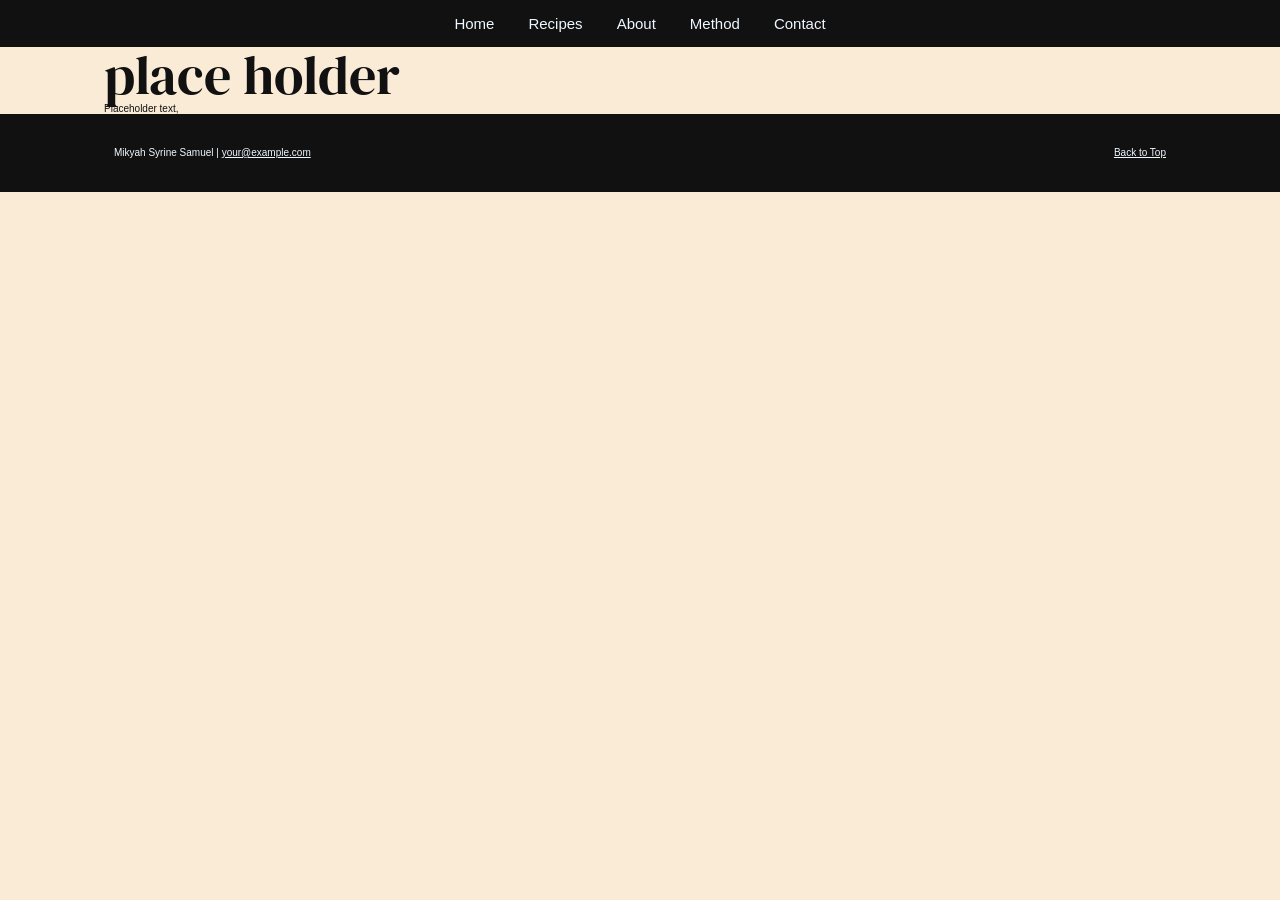
==== Recipes/bbq-chicken.html @ 63319f1f "index" ====
<!DOCTYPE html>
<html lang="en">
<head>
    <meta charset="UTF-8">
    <meta name="viewport" content="width=device-width, initial-scale=1.0">
    <title>Document</title>
    <link rel="preconnect" href="https://fonts.googleapis.com">
<link rel="preconnect" href="https://fonts.gstatic.com" crossorigin>
<link href="https://fonts.googleapis.com/css2?family=DM+Serif+Display:ital@0;1&display=swap" rel="stylesheet">
    
<link rel="stylesheet" href="../css/style.css">

</head>
<body id="top">
    
    <nav class="site-nav">
        <ul>
            <li>
                <a href="../index.html">Home</a>
            </li>

            <li>
                <a href="#recipes">Recipes</a>
            </li>

            <li>
                <a href="#about">About</a>
            </li>

            <li>
                <a href="#method">Method</a>
            </li>

            <li>
                <a href="mailto;email@example.com">Contact</a>
            </li>
        </ul>
    </nav>

    <main>
        <h1>place holder</h1>
        <p>Placeholder text,</p>
    </main>

    <footer class="site-footer">
        <div class="inner">
            <p>Mikyah Syrine Samuel | <a href="mailto;your@example.com">your@example.com</a></p>
            <p class="right"><a href="#top">Back to Top</a></p>
        </div>
    </footer>

</body>
</html>
---- css/style.css ----
* {
    box-sizing: border-box;
    padding: 0px;
    margin: 0px;
}

body {
    background-color: antiquewhite;
    color: #111111;
    font-family: Arial, Helvetica, sans-serif;
    font-size: 10px;
    line-height: 1.00;
}

h1, h2, h3 {
    font-family: "DM Serif Display", Georgia, 'Times New Roman', Times, serif; 
    font-weight: 400;
}

.site-nav {
    background-color: #111111;
}

.site-nav ul {
    list-style: none;
    display: grid;
    grid-template: auto / auto auto auto auto auto;
    gap: 34px;
    width: max-content;
    margin: 0px auto;
    padding: 16px 24px;
}

.site-nav a {
    color: aliceblue;
    text-decoration: none;
    font-size: 15px;
}

main {
    max-width: 1120px;
    margin: 0px auto;
    padding: 0px 24px;
}

.site-footer {
    background-color: #111111;
    color: aliceblue;
}

.site-footer .inner {
    display: grid;
    grid-template: auto / 1fr 1fr;
    max-width: 1120px;
    margin: 0px auto;
    padding: 34px;
}

.site-footer a {
    color: aliceblue;
}

.site-footer .right {
    text-align: right;
}

.hero {
    display: grid;
    grid-template: auto / 1fr 1fr;
    gap: 28px;
    padding: 54px 0;
}

.hero img {
    width: 100%;
    height: 380px;
    object-fit: cover;
}

h1 {
    font-size: 54px;
    line-height: 1.05;
}

.eyebrow {
    font-size: 13px;
    letter-spacing: 0.18em;
    text-transform: uppercase;
    color: #1B858F;
    margin-bottom: 10px;
}

.lede {
    font-size: 20px;
    color: #6B6560;
}

.button {
    display: inline-block;
    margin-top: 12px;
    background: #1B858F;
    color: aliceblue;
    text-decoration: none;
    padding: 13px 22px;
    font-size: 15px;
    text-transform: uppercase;
}

.section-head {
    border-top: 1px solid #EFE9DF;
    padding: 34px 0 24px;
}

.section-head p {
    max-width: 68ch;
}

.cards {
    display: grid;
    grid-template: auto / 1fr 1fr 1fr;
    gap: 28px;
    padding-bottom: 60px;
}

.card img {
    width: 100%;
    height: 230px;
    object-fit: cover;
}

.card p {
    font-size: 16px;
    color: #6B6560;
}
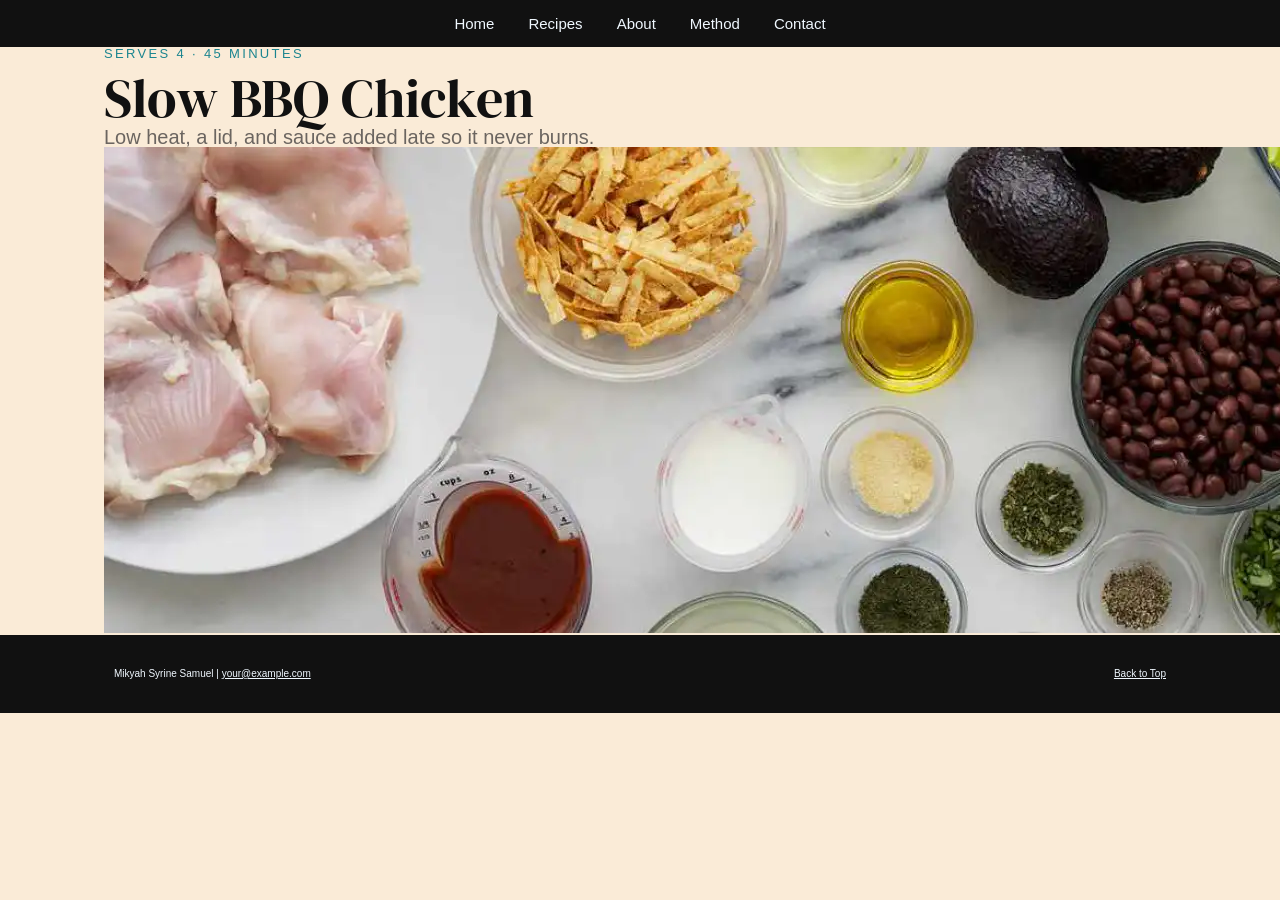
==== commit b49374ec: "a whole bunch of stuff" ====
--- a/Recipes/bbq-chicken.html
+++ b/Recipes/bbq-chicken.html
@@ -12,7 +12,7 @@
 
 </head>
 <body id="top">
-    
+
     <nav class="site-nav">
         <ul>
             <li>
@@ -20,11 +20,11 @@
             </li>
 
             <li>
-                <a href="#recipes">Recipes</a>
+                <a href="../index.html#cards">Recipes</a>
             </li>
 
             <li>
-                <a href="#about">About</a>
+                <a href="../index.html#about">About</a>
             </li>
 
             <li>
@@ -38,8 +38,12 @@
     </nav>
 
     <main>
-        <h1>place holder</h1>
-        <p>Placeholder text,</p>
+        <header class="recipe-herp">
+            <p class="eyebrow">Serves 4 &middot; 45 minutes</p>
+            <h1>Slow BBQ Chicken</h1>
+            <p class="lede">Low heat, a lid, and sauce added late so it never burns.</p>
+            <img src="../images/bbq-chicken-banner.jpg" alt="A tray of BBQ Chicken">
+        </header>
     </main>
 
     <footer class="site-footer">
--- a/css/style.css
+++ b/css/style.css
@@ -133,3 +133,13 @@
     color: #6B6560;
 }
 
+.recipe-hero {
+    padding: 46px 0 34px;
+}
+
+.recipe-hero img {
+    width: 100%;
+    height: 420px;
+    object-fit: cover;
+    margin-top: 24px;
+}
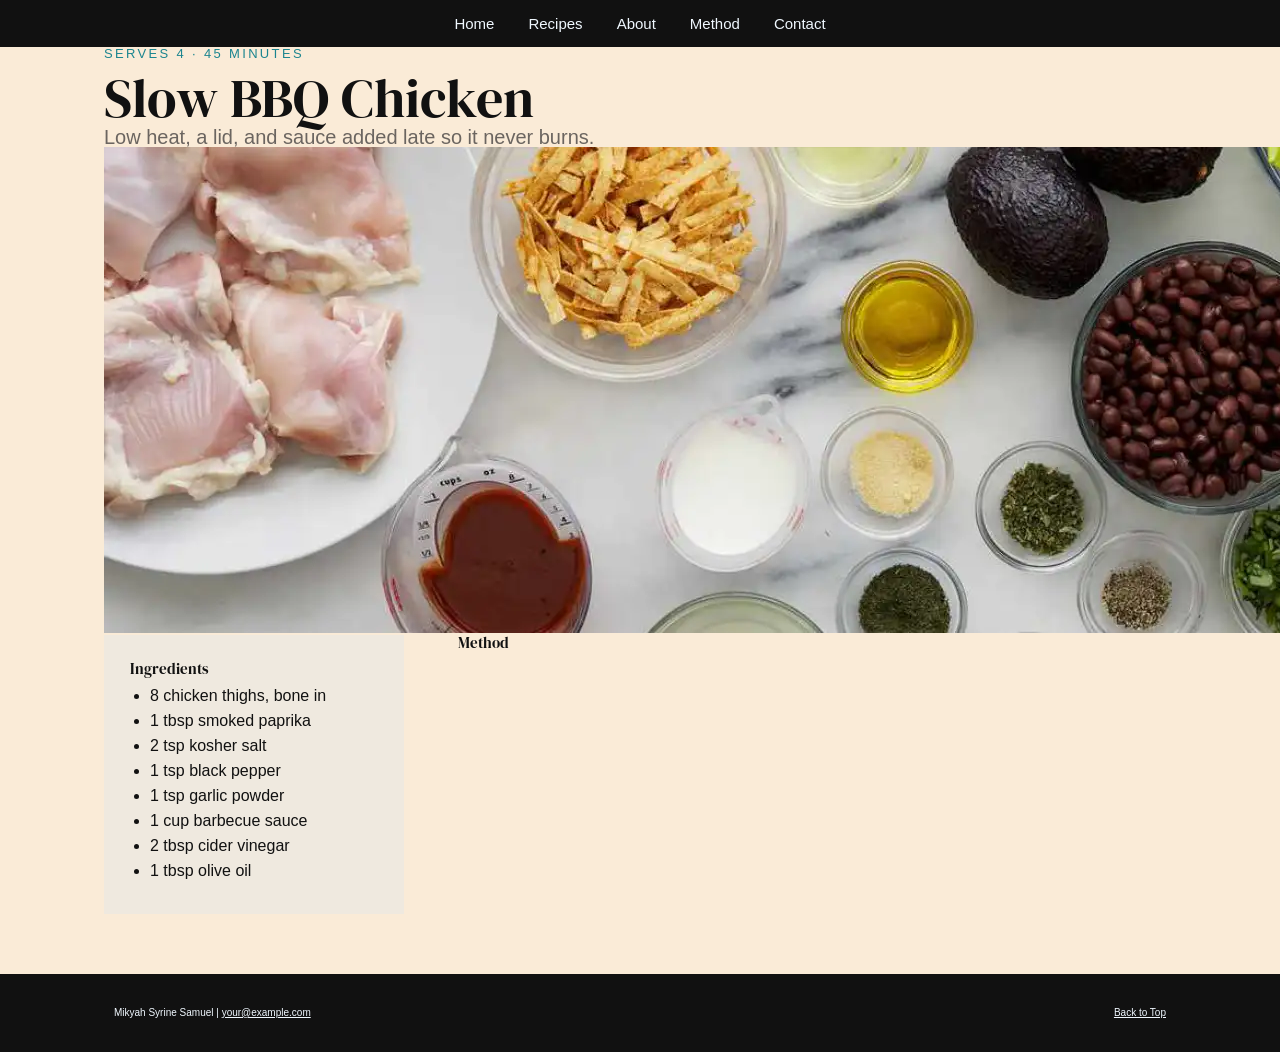
==== commit 33fdd453: "styling" ====
--- a/Recipes/bbq-chicken.html
+++ b/Recipes/bbq-chicken.html
@@ -3,7 +3,7 @@
 <head>
     <meta charset="UTF-8">
     <meta name="viewport" content="width=device-width, initial-scale=1.0">
-    <title>Document</title>
+    <title>Slow BBQ Chicken</title>
     <link rel="preconnect" href="https://fonts.googleapis.com">
 <link rel="preconnect" href="https://fonts.gstatic.com" crossorigin>
 <link href="https://fonts.googleapis.com/css2?family=DM+Serif+Display:ital@0;1&display=swap" rel="stylesheet">
@@ -44,6 +44,27 @@
             <p class="lede">Low heat, a lid, and sauce added late so it never burns.</p>
             <img src="../images/bbq-chicken-banner.jpg" alt="A tray of BBQ Chicken">
         </header>
+
+        <div class="recipe-body">
+            <aisde class="ingredients">
+                <h2>Ingredients</h2>
+            <ul>
+                <li>8 chicken thighs, bone in</li>
+                <li>1 tbsp smoked paprika</li>
+                <li>2 tsp kosher salt</li>
+                <li>1 tsp black pepper</li>
+                <li>1 tsp garlic powder</li>
+                <li>1 cup barbecue sauce</li>
+                <li>2 tbsp cider vinegar</li>
+                <li>1 tbsp olive oil</li>
+            </ul>
+            </aisde>
+        
+        <section id="method">
+            <h2>Method</h2>
+        </section>
+        </div>
+
     </main>
 
     <footer class="site-footer">
--- a/css/style.css
+++ b/css/style.css
@@ -142,4 +142,26 @@
     height: 420px;
     object-fit: cover;
     margin-top: 24px;
+}
+
+.recipe-body {
+    display: grid;
+    grid-template: auto / 300px 1fr;
+    gap: 54px;
+    padding-bottom: 60px;
+}
+
+.ingredients {
+    background: #EFE9DF;
+    padding: 26px;
+    align-self: start;
+}
+
+.ingredients ul {
+    margin: 12px 0 0 20px;
+}
+
+.ingredients li {
+    margin-bottom: 9px;
+    font-size: 16px;
 }
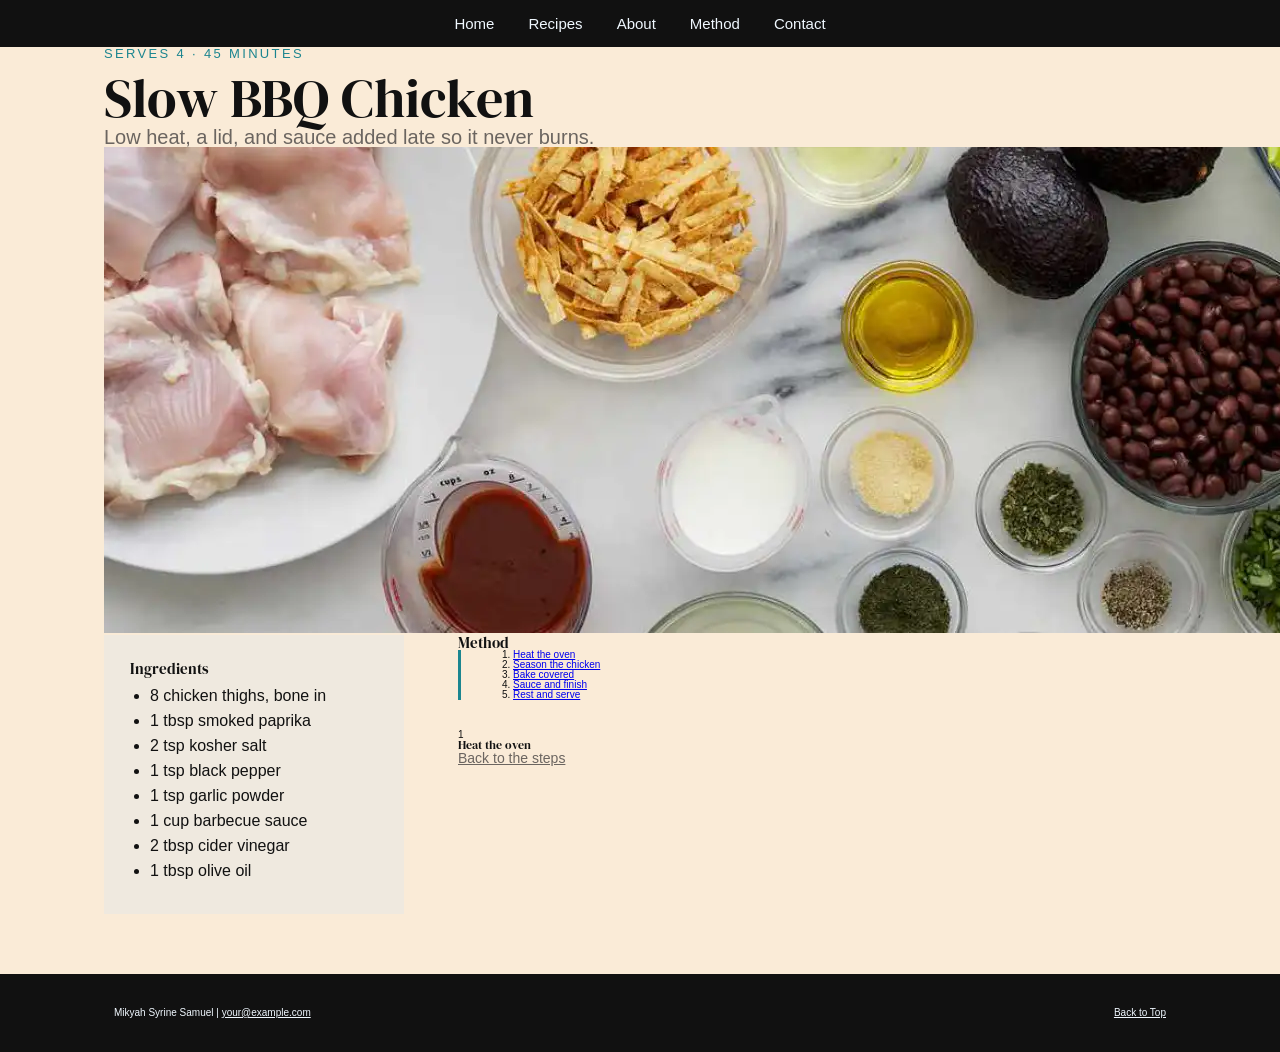
==== commit 6f9c4ef6: "style" ====
--- a/Recipes/bbq-chicken.html
+++ b/Recipes/bbq-chicken.html
@@ -62,8 +62,25 @@
         
         <section id="method">
             <h2>Method</h2>
+
+            <nav class="jump">
+                <ol>
+                    <li><a href="#step-1">Heat the oven</a></li>
+                    <li><a href="#step-2">Season the chicken</a></li>
+                    <li><a href="#step-3">Bake covered</a></li>
+                    <li><a href="#step-4">Sauce and finish</a></li>
+                    <li><a href="#step-5">Rest and serve</a></li>
+                </ol>
+            </nav>
+
+            <article class="stop" id="step-1">
+                <span class="num">1</span>
+                <h3>Heat the oven</h3>
+                <p><a class="back" href="#method">Back to the steps</a></p>
+            </article>
+
         </section>
-        </div>
+    </div>
 
     </main>
 
--- a/css/style.css
+++ b/css/style.css
@@ -164,4 +164,35 @@
 .ingredients li {
     margin-bottom: 9px;
     font-size: 16px;
+}
+
+.jump {
+    border-left: 3px solid #1B858F;
+    padding-left: 18px;
+    margin-bottom: 30px;
+}
+
+.jump ol {
+    margin-left: 18px;
+}
+
+.jump li {
+    margin-left: 16px;
+}
+
+.step {
+    border-top: 1px solid #EFE9DF;
+    padding-top: 26px;
+    margin-top: 26px;
+}
+
+.step .num {
+    display: block;
+    font-size: 30px;
+    color: #1B858F;
+}
+
+.back {
+    font-size: 14px;
+    color: #6B6560;
 }
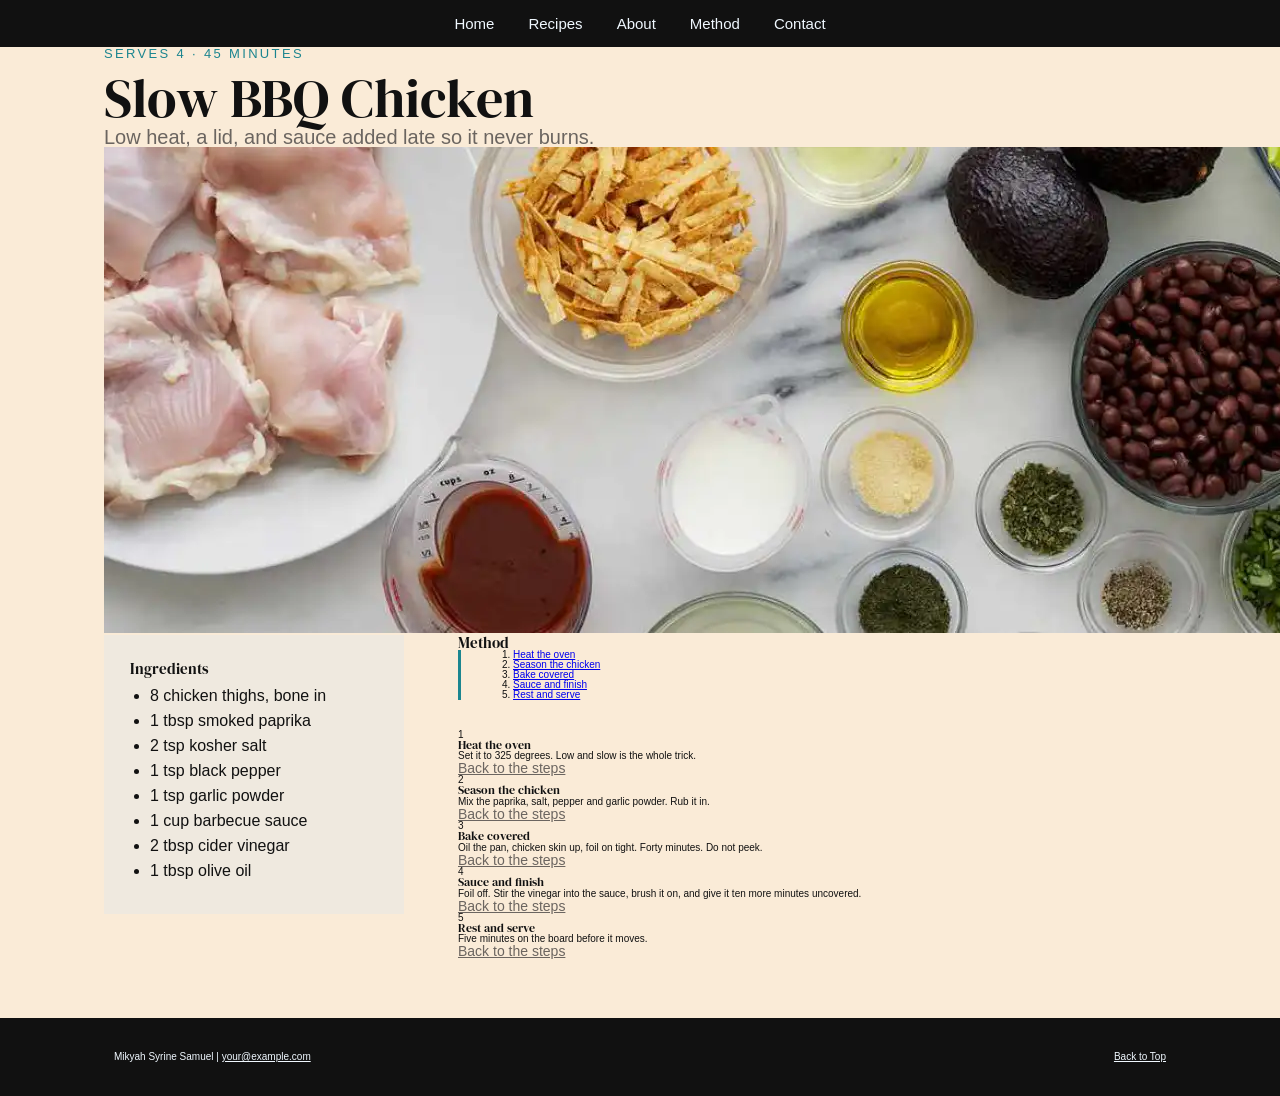
==== commit b5a8d3cb: "instructions" ====
--- a/Recipes/bbq-chicken.html
+++ b/Recipes/bbq-chicken.html
@@ -76,6 +76,35 @@
             <article class="stop" id="step-1">
                 <span class="num">1</span>
                 <h3>Heat the oven</h3>
+                <p>Set it to 325 degrees. Low and slow is the whole trick.</p>
+                <p><a class="back" href="#method">Back to the steps</a></p>
+            </article>
+
+             <article class="stop" id="step-2">
+                <span class="num">2</span>
+                <h3>Season the chicken</h3>
+                <p>Mix the paprika, salt, pepper and garlic powder. Rub it in.</p>
+                <p><a class="back" href="#method">Back to the steps</a></p>
+            </article>
+
+             <article class="stop" id="step-3">
+                <span class="num">3</span>
+                <h3>Bake covered</h3>
+                <p>Oil the pan, chicken skin up, foil on tight. Forty minutes. Do not peek.</p>
+                <p><a class="back" href="#method">Back to the steps</a></p>
+            </article>
+
+             <article class="stop" id="step-4">
+                <span class="num">4</span>
+                <h3>Sauce and finish</h3>
+                <p>Foil off. Stir the vinegar into the sauce, brush it on, and give it ten more minutes uncovered.</p>
+                <p><a class="back" href="#method">Back to the steps</a></p>
+            </article>
+
+             <article class="stop" id="step-5">
+                <span class="num">5</span>
+                <h3>Rest and serve</h3>
+                <p>Five minutes on the board before it moves.</p>
                 <p><a class="back" href="#method">Back to the steps</a></p>
             </article>
 
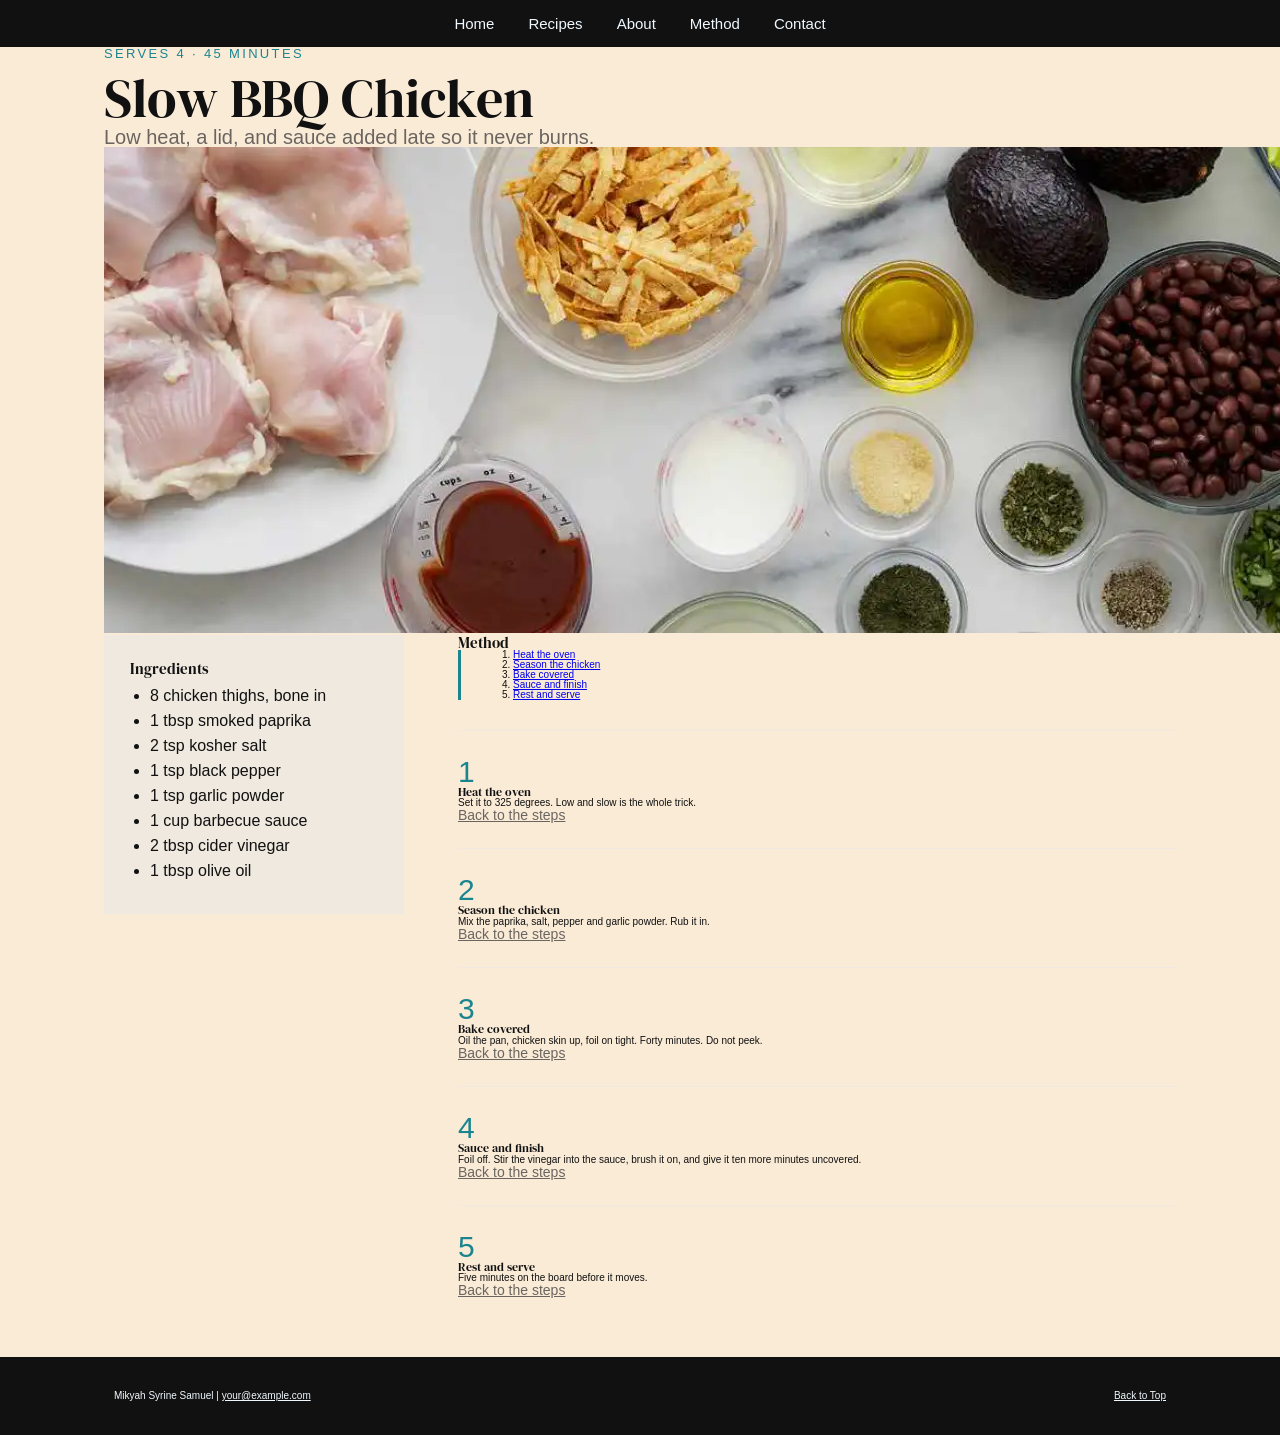
==== commit 5999461e: "step" ====
--- a/Recipes/bbq-chicken.html
+++ b/Recipes/bbq-chicken.html
@@ -73,35 +73,35 @@
                 </ol>
             </nav>
 
-            <article class="stop" id="step-1">
+            <article class="step" id="step-1">
                 <span class="num">1</span>
                 <h3>Heat the oven</h3>
                 <p>Set it to 325 degrees. Low and slow is the whole trick.</p>
                 <p><a class="back" href="#method">Back to the steps</a></p>
             </article>
 
-             <article class="stop" id="step-2">
+             <article class="step" id="step-2">
                 <span class="num">2</span>
                 <h3>Season the chicken</h3>
                 <p>Mix the paprika, salt, pepper and garlic powder. Rub it in.</p>
                 <p><a class="back" href="#method">Back to the steps</a></p>
             </article>
 
-             <article class="stop" id="step-3">
+             <article class="step" id="step-3">
                 <span class="num">3</span>
                 <h3>Bake covered</h3>
                 <p>Oil the pan, chicken skin up, foil on tight. Forty minutes. Do not peek.</p>
                 <p><a class="back" href="#method">Back to the steps</a></p>
             </article>
 
-             <article class="stop" id="step-4">
+             <article class="step" id="step-4">
                 <span class="num">4</span>
                 <h3>Sauce and finish</h3>
                 <p>Foil off. Stir the vinegar into the sauce, brush it on, and give it ten more minutes uncovered.</p>
                 <p><a class="back" href="#method">Back to the steps</a></p>
             </article>
 
-             <article class="stop" id="step-5">
+             <article class="step" id="step-5">
                 <span class="num">5</span>
                 <h3>Rest and serve</h3>
                 <p>Five minutes on the board before it moves.</p>
